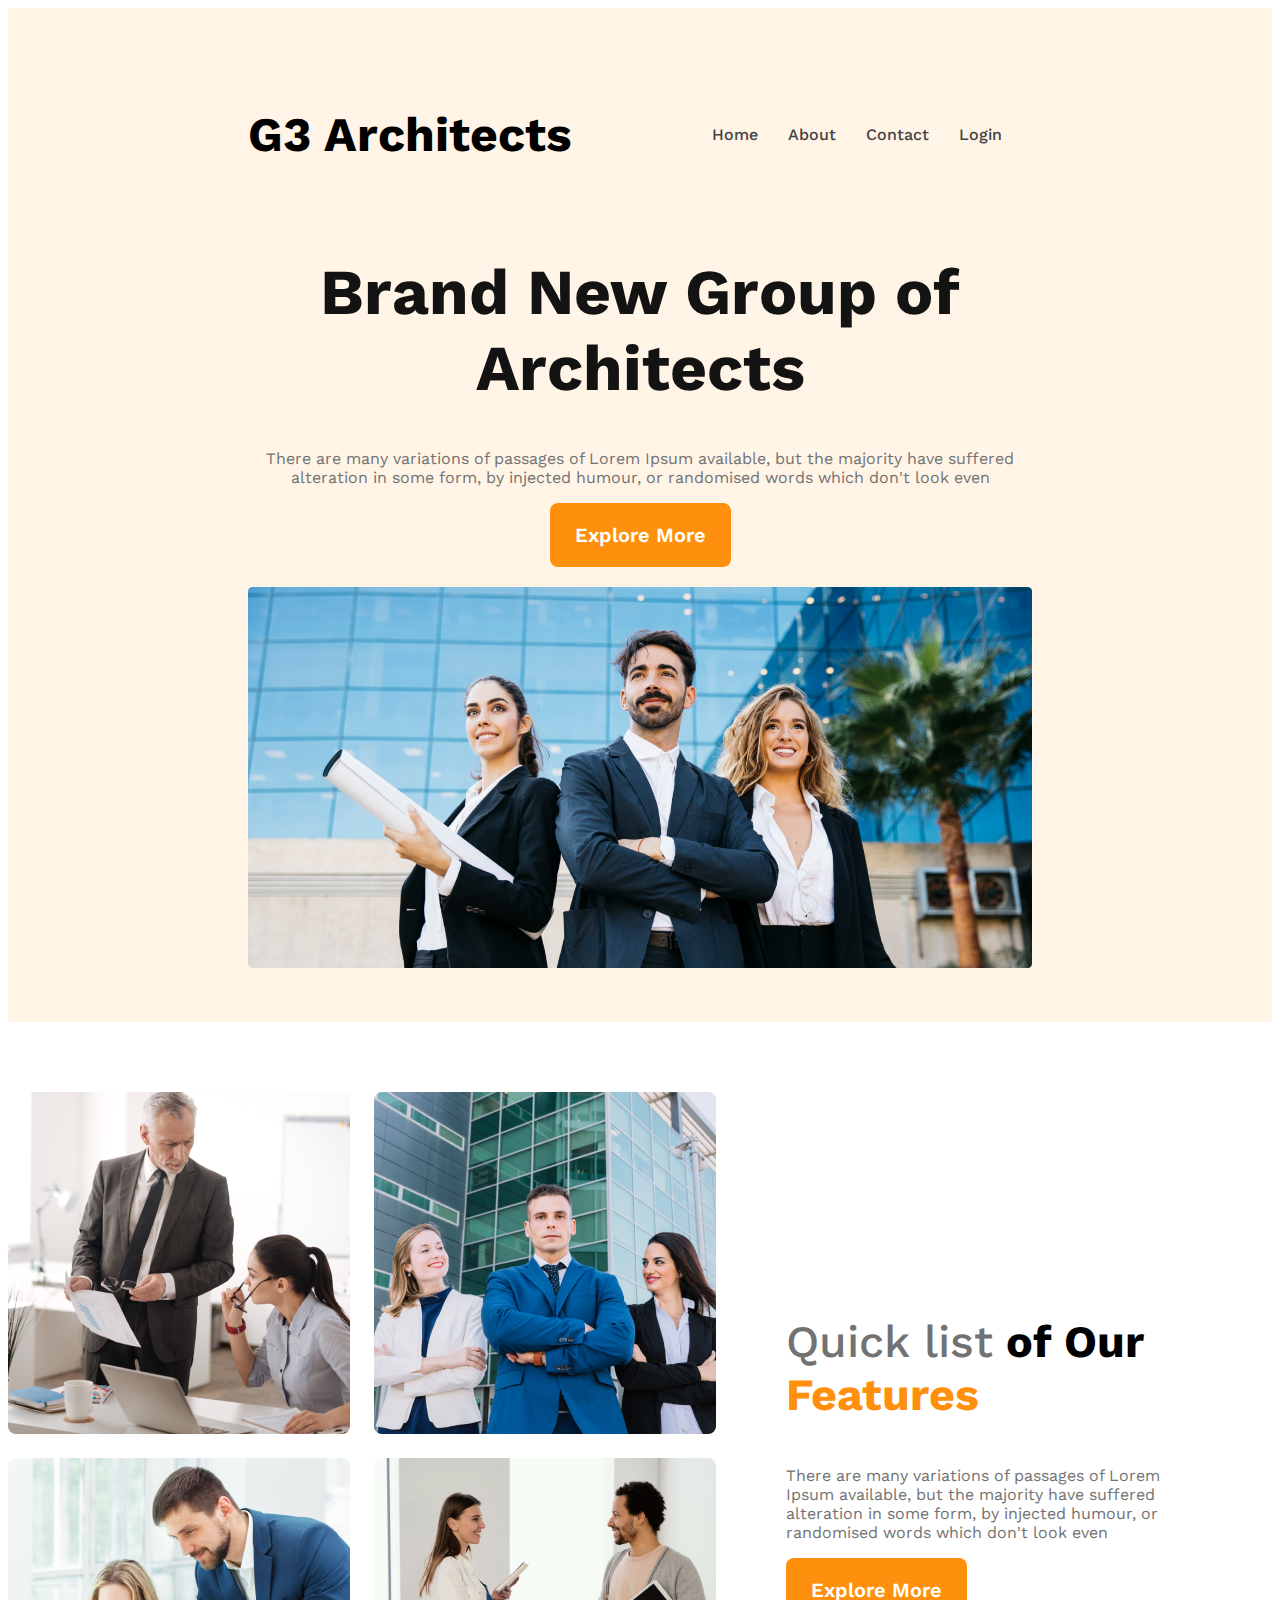
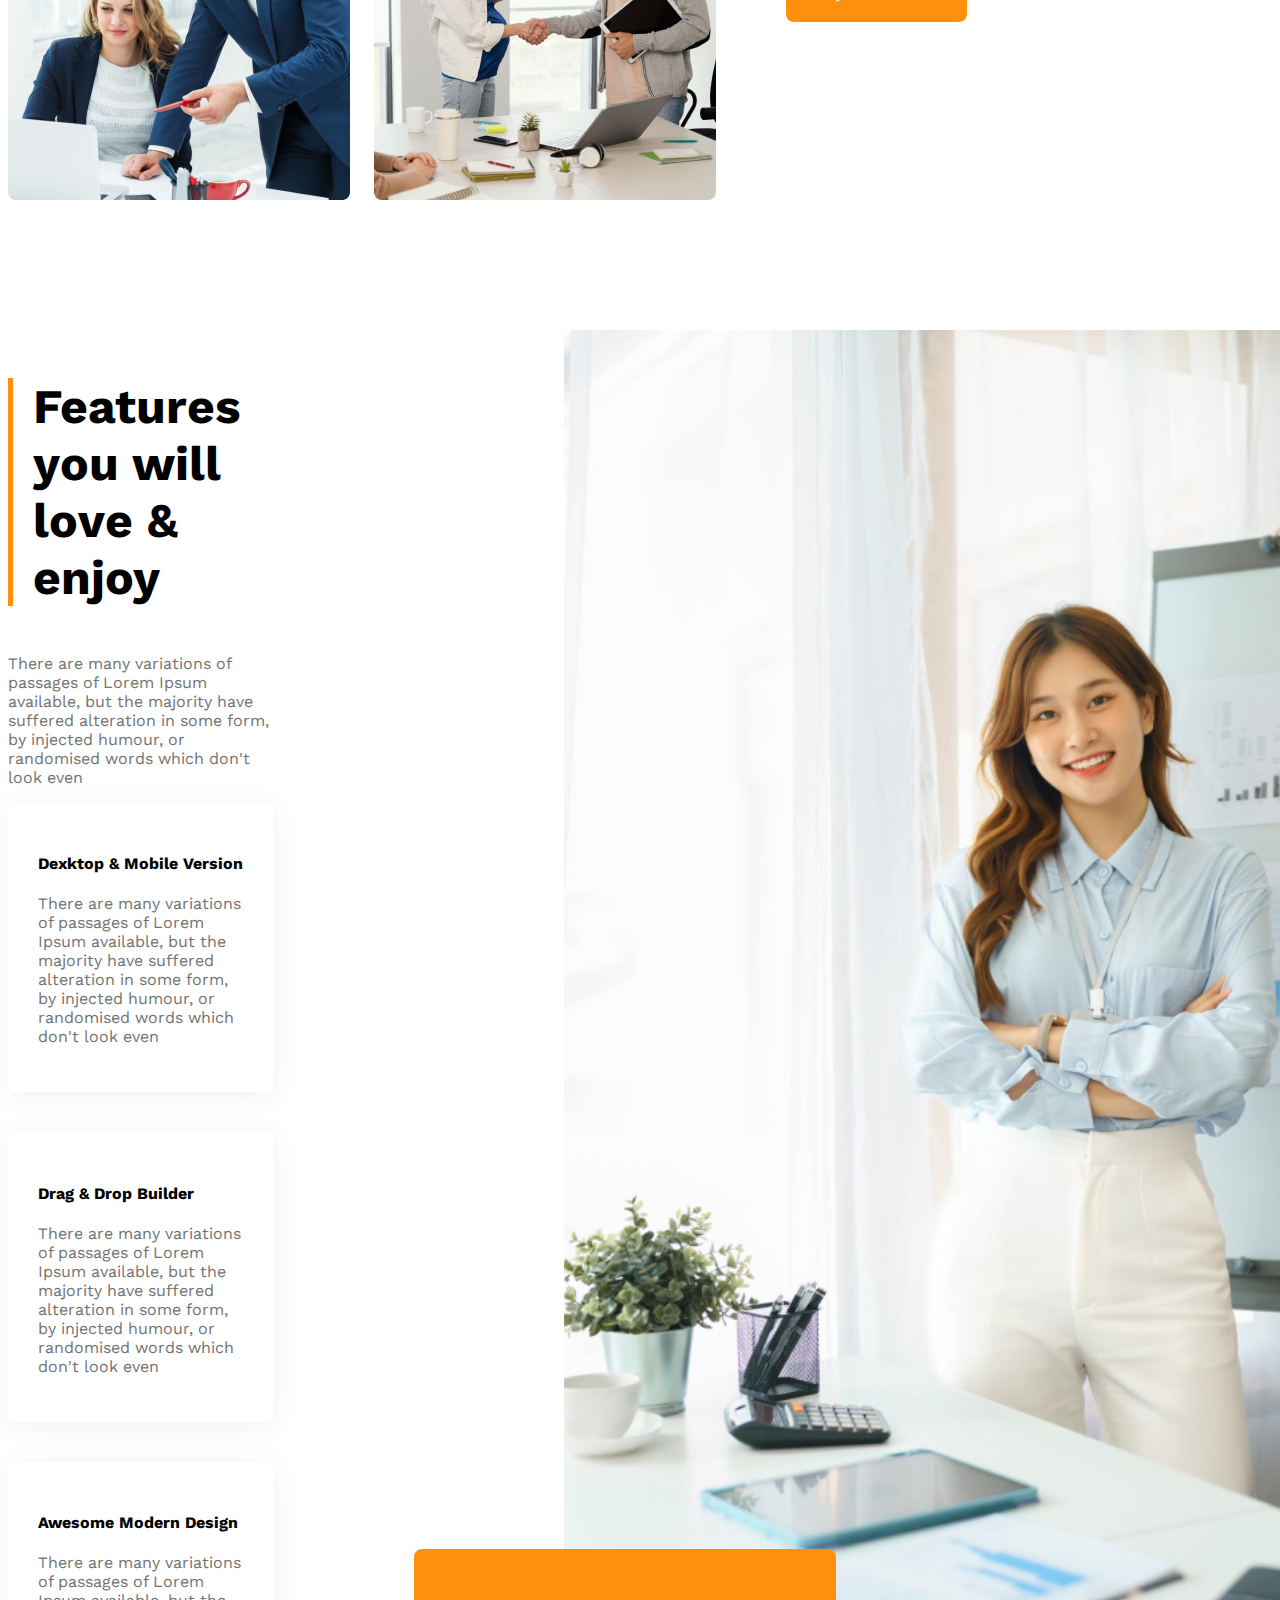
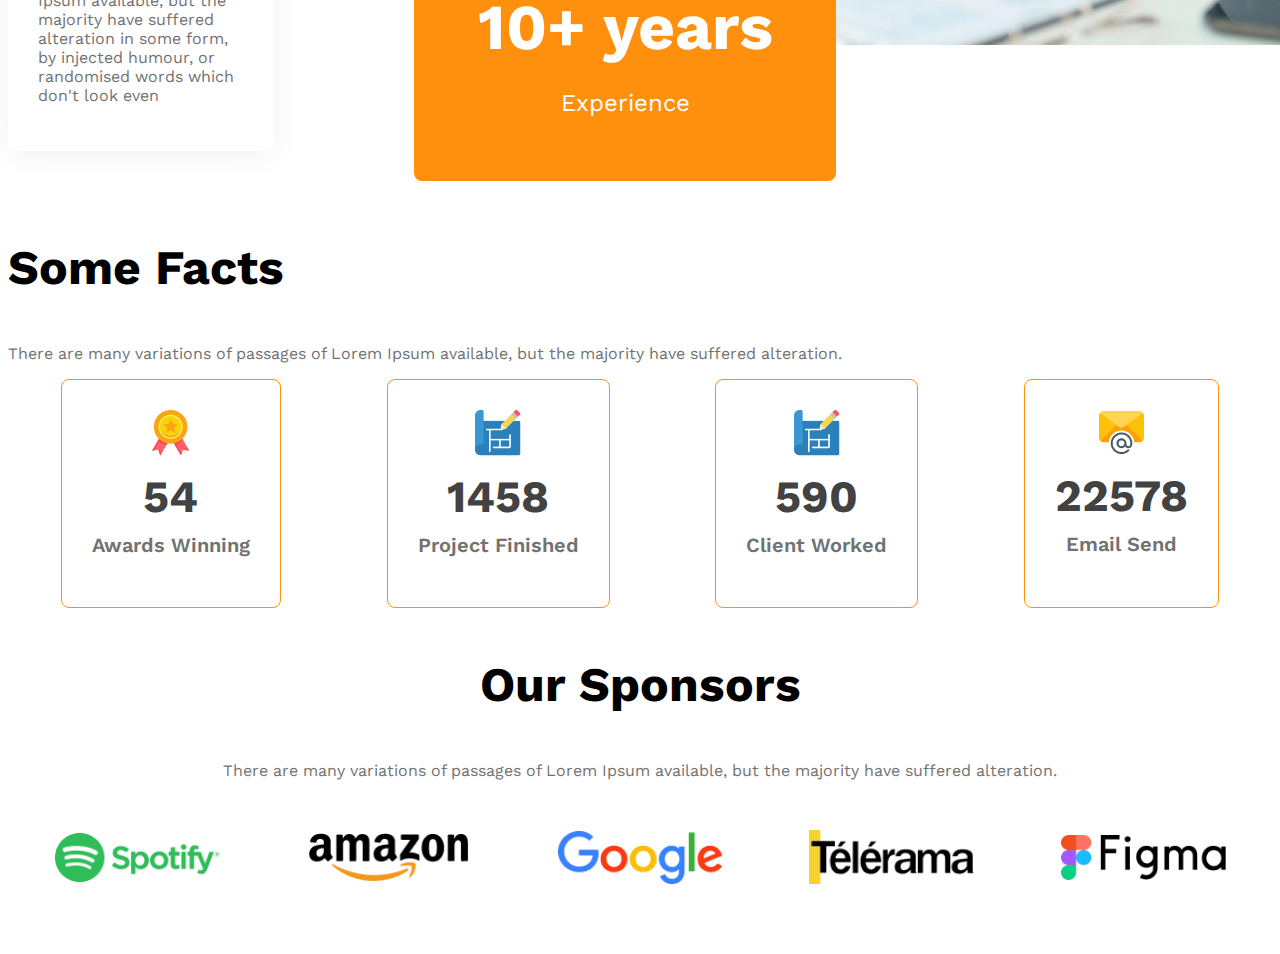
==== index.html @ 79b86107 "file name changes" ====
<!DOCTYPE html>
<html lang="en">
<head>
    <meta charset="UTF-8">
    <meta name="viewport" content="width=device-width, initial-scale=1.0">
    <title>G3 Architects</title>
    <link rel="stylesheet" href="./css/style.css">
</head>
<body>
    <header>
       <nav>
        <h3 class="section-title">G3 Architects</h3>
        <ul>
            <li><a href="">Home</a></li>
            <li><a href="">About</a></li>
            <li><a href="">Contact</a></li>
            <li><a href="">Login</a></li>
        </ul>
       </nav>
       <div class="banner">
       <div class="banner-content">
        <h1 class="banner-title">Brand New Group of Architects </h1>
        <p class="text-light-gray">There are many variations of passages of Lorem Ipsum available, but the majority have suffered alteration in some form, by injected humour, or randomised words which don't look even</p>
        <button class="btn-primary">Explore More</button>
       </div>
        <img src="./images/banner.png" alt="">
       </div>
    </header>
    <!-- header end -->
    <main>
       <!-- Team section start -->
       <section class="teams-container">
        <div class="teams-img-container">
            <img src="./images/team1.png" alt="">
            <img src="./images/team2.png" alt="">
            <img src="./images/team3.png" alt="">
            <img src="./images/team4.png" alt="">
        </div>
        <div class="teams-content">
           <h3 class="teams-title"><span class="Quick-list text-light-gray">Quick list</span> <span class="">of Our </span><span class="text-features">Features</span></h3>
           <p class="text-light-gray">There are many variations of passages of Lorem Ipsum available, but the majority have suffered alteration in some form, by injected humour, or randomised words which don't look even</p>
           <button class="btn-primary">Explore More</button>
        </div>
       </section>
       <!-- features section -->
       <section class="features">
          <div class="features-content">
            <h3 class="section-title ">Features you will <br>
                love & enjoy</h3>
            <p class="text-light-gray">There are many variations of passages of Lorem Ipsum available, but the majority have suffered alteration in some form, by injected humour, or randomised words which don't look even</p>
            <div class="card">
                <h4>Dexktop & Mobile Version</h4>
                <p class="text-light-gray">There are many variations of passages of Lorem Ipsum available, but the majority have suffered alteration in some form, by injected humour, or randomised words which don't look even</p>
            </div>
            <div class="card">
                <h4>Drag & Drop Builder</h4>
                <p class="text-light-gray">There are many variations of passages of Lorem Ipsum available, but the majority have suffered alteration in some form, by injected humour, or randomised words which don't look even</p>
            </div>
            <div class="card">
                <h4>Awesome Modern Design</h4>
                <p class="text-light-gray">There are many variations of passages of Lorem Ipsum available, but the majority have suffered alteration in some form, by injected humour, or randomised words which don't look even</p>
            </div>
          </div>
          <div class="features-img">
            <img src="./images/architect.png" alt="">
            <div class="ten-years-badge">
                <h2>10+ years</h2>
                <p>Experience</p>
            </div>
          </div>
       </section>
       <!-- facts section -->
       <section class="facts">
        <h3 class="section-title">Some Facts</h3>
        <p class="text-light-gray">There are many variations of passages of Lorem Ipsum available, but the majority have suffered alteration.</p>
        <div class="facts-card-container">
            <div class="card">
                <img src="./images/icons/ribon.png" alt="">
                <h2 class="card-stats">54</h2>
                <p class="card-title text-light-gray">Awards Winning</p>
            </div>
            <div class="card">
                <img src="./images/icons/projects.png" alt="">
                <h2 class="card-stats">1458</h2>
                <p class="card-title text-light-gray">Project Finished</p>
            </div>
            <div class="card">
                <img src="./images/icons/projects.png" alt="">
                <h2 class="card-stats">590</h2>
                <p class="card-title text-light-gray">Client Worked</p>
            </div>
            <div class="card">
                <img src="./images/icons/email.png" alt="">
                <h2 class="card-stats">22578</h2>
                <p class="card-title text-light-gray">Email Send</p>
            </div>
        </div>
       </section>
       <!-- Sponsors section -->
       <section class="sponsors">
        <h3 class="section-title">Our Sponsors</h3>
        <p class="text-light-gray">There are many variations of passages of Lorem Ipsum available, but the majority have suffered alteration.</p>
        <div class="sponsors-img-container">
            <img src="./images/sponsors/spotify.png"alt="">
            <img src="./images/sponsors/amazon.png" alt="">
            <img src="./images/sponsors/google.png" alt="">
            <img src="./images/sponsors/telerama.png"
            alt="">
            <img src="./images/sponsors/figma.png"
            alt="">
        </div>
       </section>
    </main>
    <footer>

    </footer>
</body>
</html>
---- css/style.css ----
@import url('https://fonts.googleapis.com/css2?family=Work+Sans:wght@400;500;600;700;800&display=swap');
/* Share styles */
*{
    font-family: 'Work Sans', sans-serif;
}
.text-light-gray{
    color: #727272;
}
.btn-primary{
    border-radius: 8px;
    color: #fff;
    font-size: 1.25rem;
    background: #ff900e;
    padding: 20px 25px ;
    font-weight: 600;
    cursor: pointer;
    border: 0;
}
.section-title{
    font-size: 3rem;
    color:  ( #131313);
    font-weight: 700;
 }
/* Header styles */
header{
    background: rgba(255, 144, 14, 0.10);
    padding: 50px 240px;
}
nav{
    display: flex;
    justify-content: space-between;
    align-items: center;
}

nav > ul{
    display: flex;
}
nav li{
   list-style: none;
   margin-right: 30px;
   font-weight: 500;
   font-size: 1rem;
}
nav li a{
    text-decoration: none;
    color: var(--Dark-02, #424242);
}
/* banner style */
.banner-content{
    max-width: 800px;
    text-align: center;
    margin: 0 auto;
}
.banner-title{
   font-size: 4rem;
   color: var(--Dark-01, #131313);
   font-weight: 700;
   line-height: normal;
}

.banner img{
    margin-top: 20px;
    width: 100%;
}
/* Main stayles */
main{
    max-width: 1440px;
    margin: 70px auto;
}
/* Teams styles */
.teams-container{
    display: flex;
    align-items: center;
}
.teams-img-container{
    display: grid;
    grid-template-columns: repeat(2, 1fr);
    gap: 1.5rem;
}
.teams-content{
    padding-right: 70px;
    padding-left: 70px;
}
.teams-title{
    font-size: 2.8rem;  
}
.teams-title .Quick-list{ 
    font-weight: 500;   
}
.teams-title .text-features{
    color: #ff900e;
    font-weight: 700px;
}
/* features section styles */
.features{
    margin-top: 130px;
    display: flex;
    gap: 140px;
}
.features .section-title{
    border-left: 5px solid #ff900e;
    padding-left: 20px;
}
.features-content .card{
    padding: 30px;
    margin-bottom: 40px;
    border-radius: 8px;
    background: #FFF;
    box-shadow: 0px 4px 30px 0px rgba(0,0,0,0.06);
}
.features-img img{
    height: 90%;
    margin-left: 150px;
}
.ten-years-badge{
    border-radius: 8px;
    background: #ff900e;
    color: white;
    width: 342px;
    padding: 40px;
    text-align: center;
    position: relative;
    bottom: 100px;
}
.ten-years-badge h2{
    font-size: 4rem;
    margin: 0;
}
.ten-years-badge p{
    font-size: 1.5rem;

}

/* facts section */
.facts-card-container{
    display: flex;
    justify-content: space-around;
}
.facts-card-container .card{
   border-radius: 8px;
   border: 1px solid #ff900e;
   text-align: center;
   padding:30px;
  
}
.facts-card-container .card-title{
    font-weight: 600;
    font-size: 1.25rem;
    margin-top: 5px;
}
.facts-card-container .card-stats{
   font-size: 2.8rem;
   color: #424242;
   margin-top: 10px;
   margin-bottom: 10px;
}
/* sponsors styles*/
.sponsors{
    text-align: center;
}
.sponsors-img-container{
    margin-top: 50px;
    display: flex;
    justify-content: space-evenly;
    align-items: center;
    gap: 40px;
}
.sponsors-img-container img{
    width: 165px;
}


/* responsive media queries */
/* Mobile devices */
@media screen and (max-width:576px){
    header{
        padding: 20px;
    }
    nav,
    .teams-container,
    .features,
    .facts-card-container,
    .sponsors-img-container
    {
        flex-direction: column;
    }
    .features-img img{
        width: 90%;
        margin-left: 0;
    }
    .ten-years-badge{
        position: static;
        max-width: 300px;
    }
    .teams-img-container{
        grid-template-columns: 1fr;
    }
    .teams-content, .facts-card-container{
        padding-left: 20px;
        padding-right: 20px;
    }
    .facts-card-container{
       gap: 20px;
    }
}
/* Tblet or medium devices */
@media screen and (min-width:576px) and(max-width:960px){
    header{
        padding: 50px;
    }
    nav,
    .features,
    .teams-container,
    .sponsors-img-container
     {
        flex-direction: column;
    }
    
}
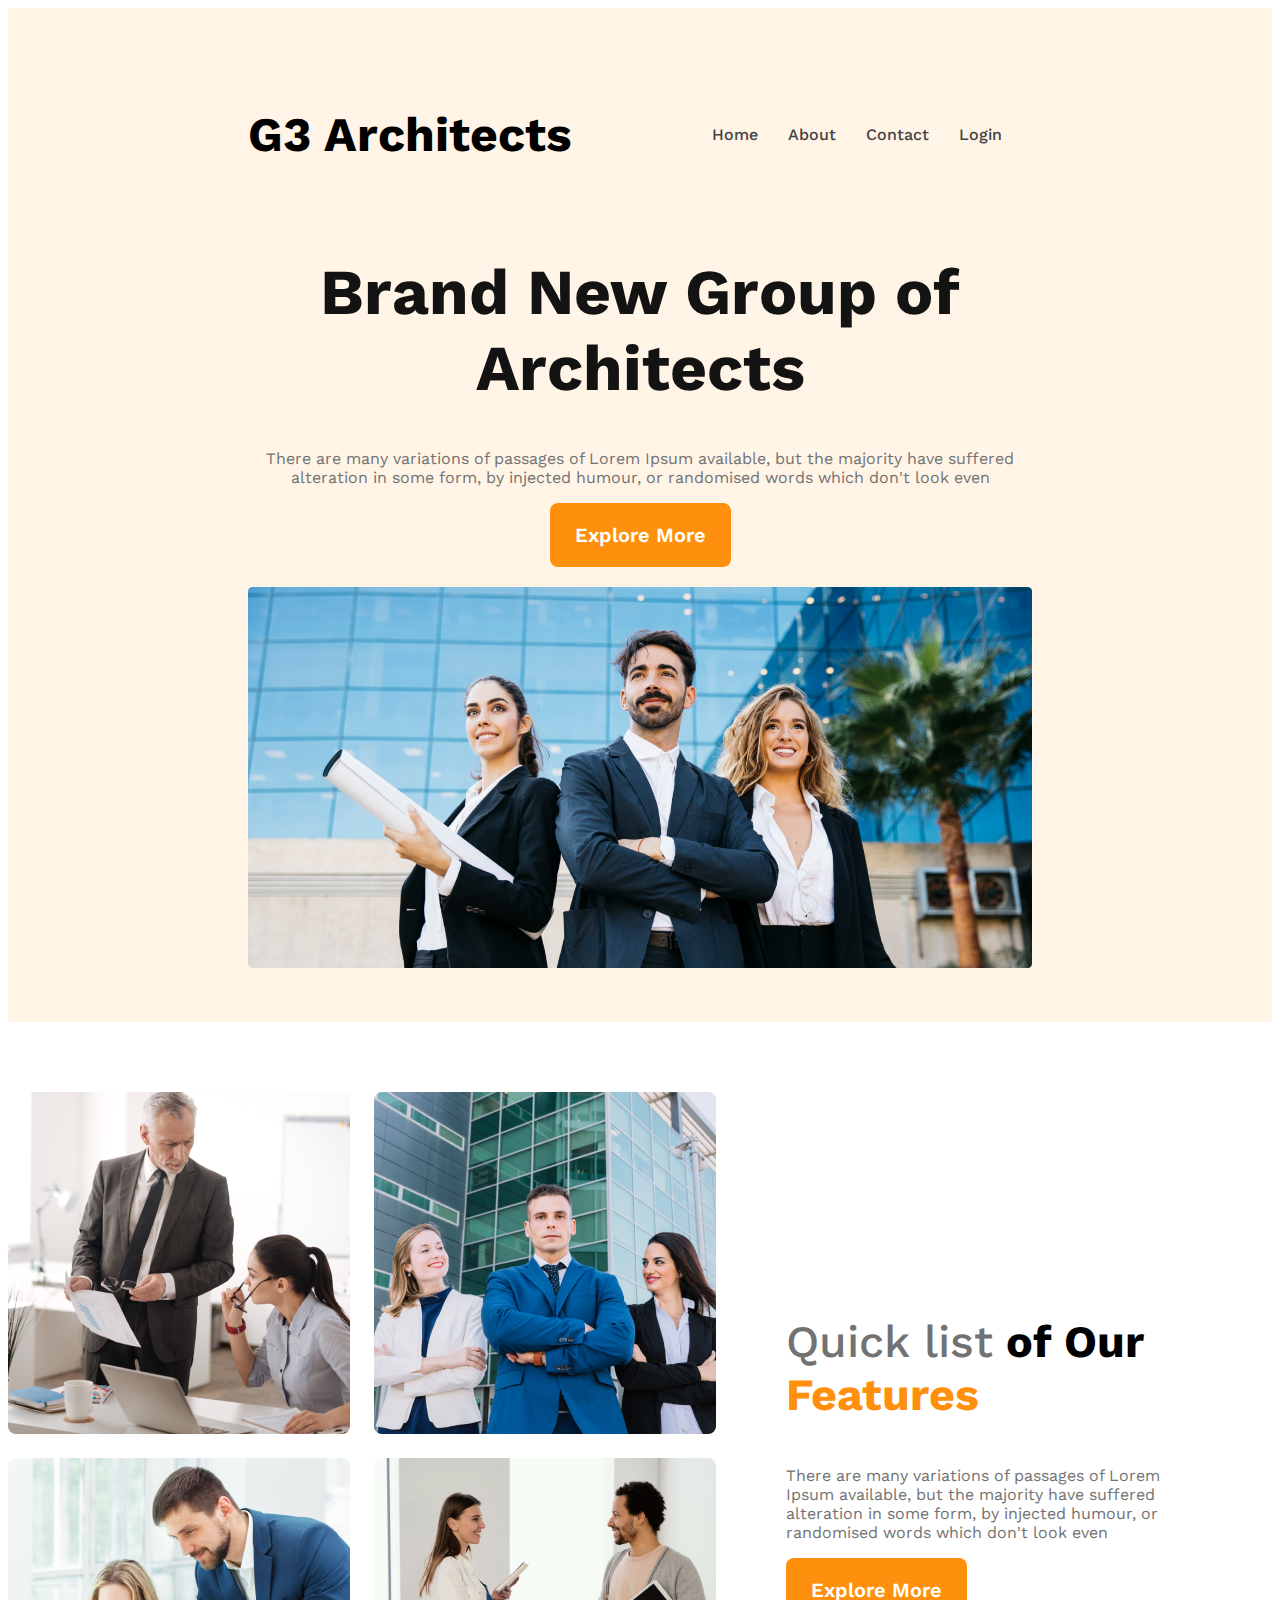
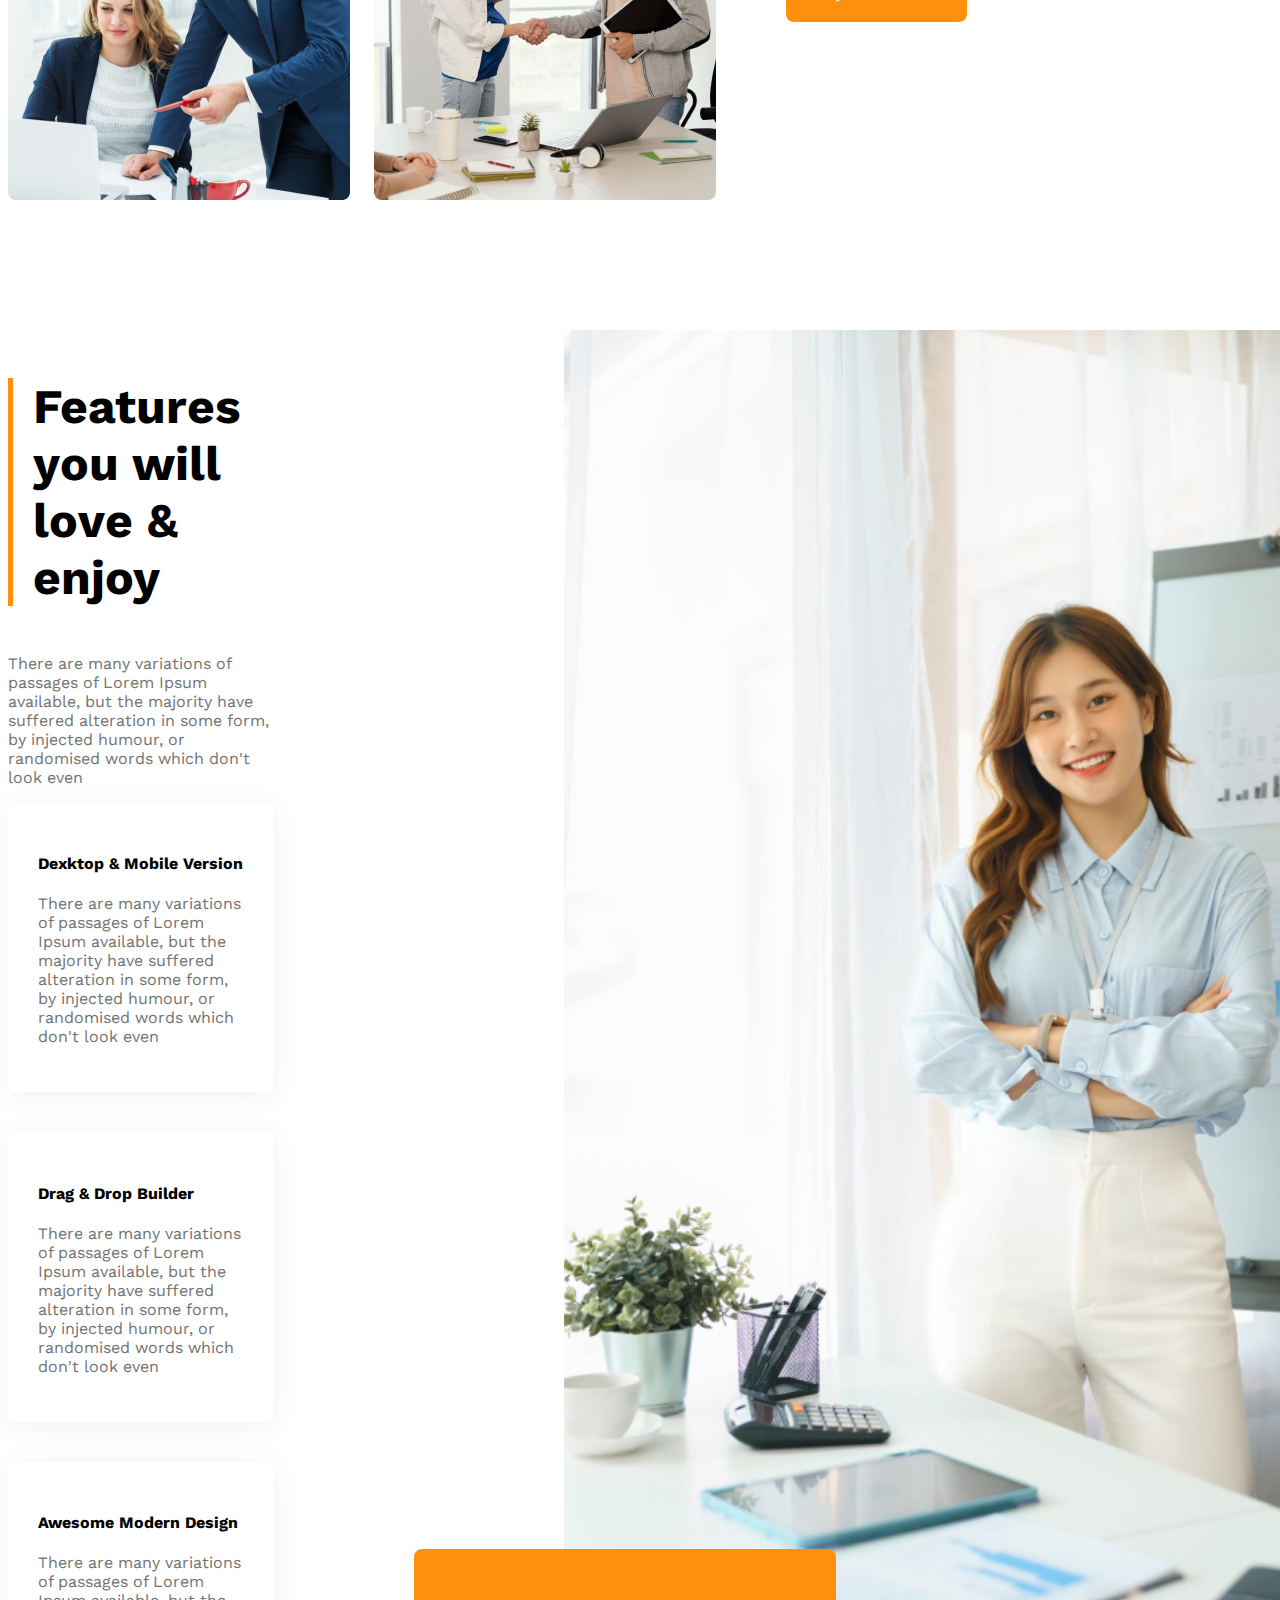
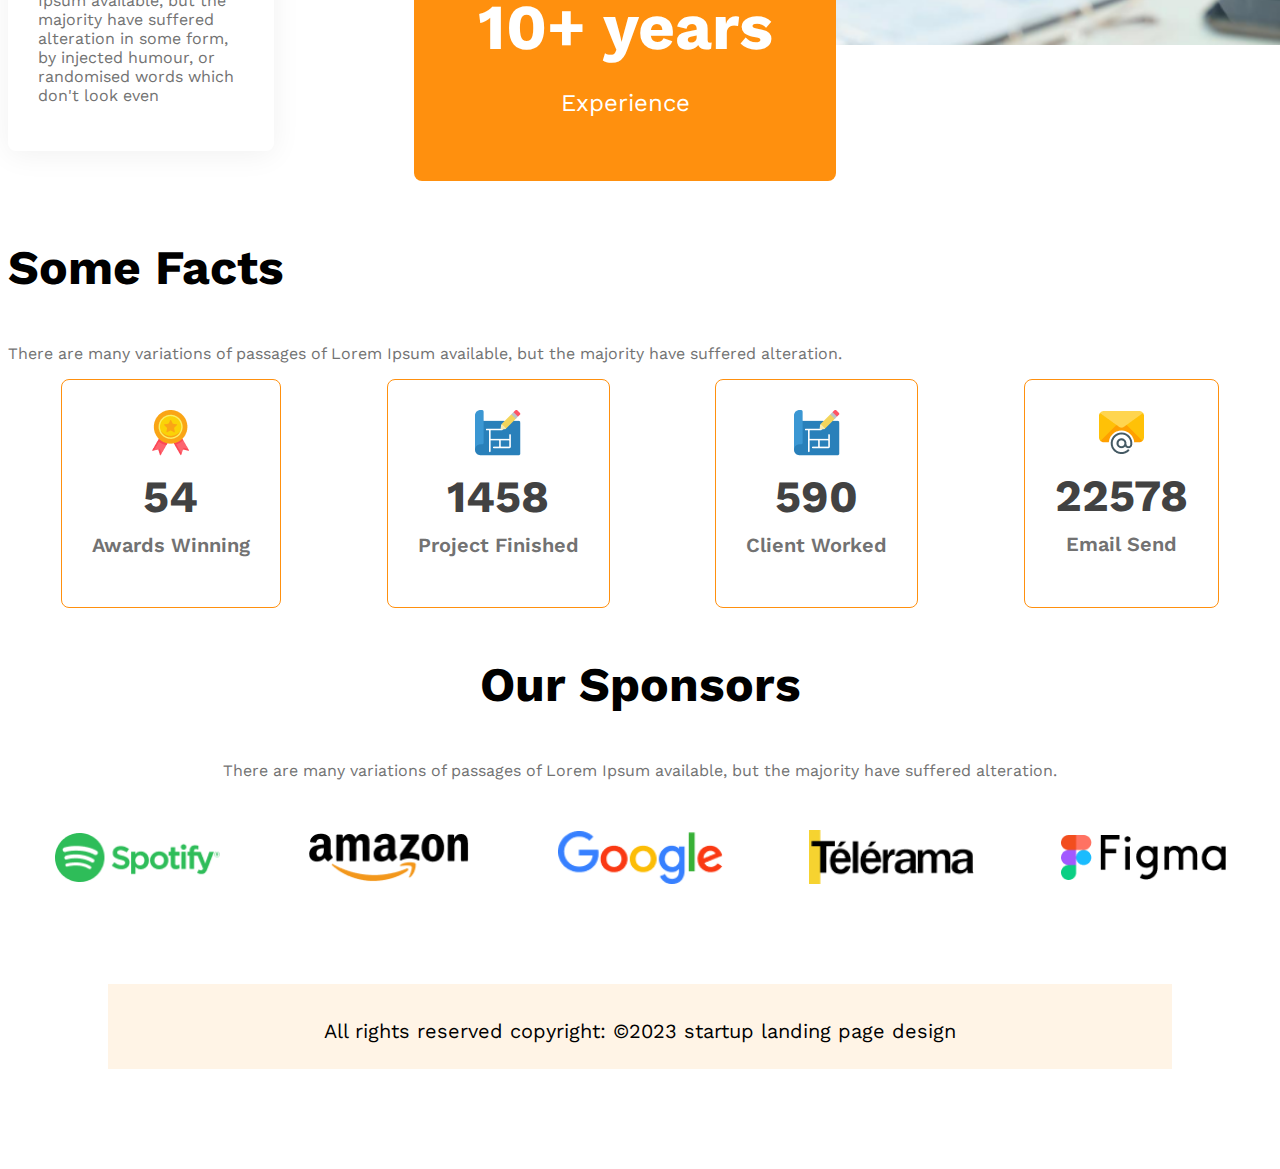
==== commit 413bd8a8: "f00ter added" ====
--- a/index.html
+++ b/index.html
@@ -112,7 +112,7 @@
        </section>
     </main>
     <footer>
-
+        <p class="footer-color">All rights reserved copyright: &copy;2023 startup landing page design</p>
     </footer>
 </body>
 </html>--- a/css/style.css
+++ b/css/style.css
@@ -169,6 +169,21 @@
     width: 165px;
 }
 
+/* Footer Style */
+.footer-color{
+    padding-top:35px;
+    background-color: rgba(255, 144, 14, 0.1);
+    text-align: center;
+    font-size: 20px;
+    margin-left: 100px;
+    margin-right: 100px;
+    height: 50px;
+}
+footer{
+    margin-top: 100px;
+    margin-bottom: 100px;
+}
+
 
 /* responsive media queries */
 /* Mobile devices */
